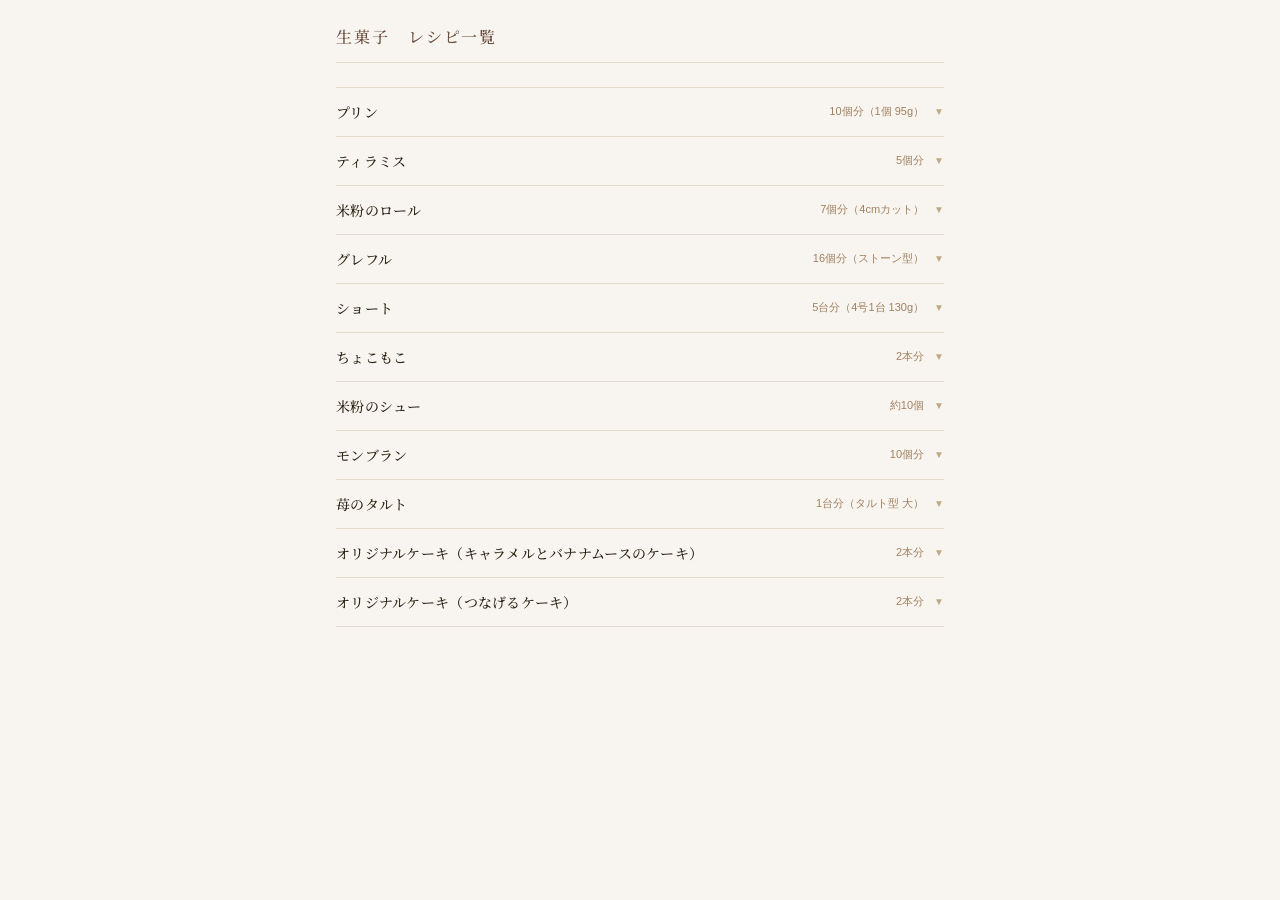
==== ①生菓子_レシピ一覧.html @ 9de77374 "Add files via upload" ====
<!DOCTYPE html>
<html lang="ja">
<head>
<meta charset="UTF-8">
<meta name="viewport" content="width=device-width, initial-scale=1.0">
<title>生菓子　レシピ一覧</title>
<link rel="preconnect" href="https://fonts.googleapis.com">
<link href="https://fonts.googleapis.com/css2?family=Noto+Serif+JP:wght@400;500&family=Noto+Sans+JP:wght@400;500&display=swap" rel="stylesheet">
<style>
* { box-sizing: border-box; margin: 0; padding: 0; }
body {
  font-family: 'Noto Sans JP', sans-serif;
  background: #F8F5F0;
  color: #2C2416;
  padding: 1.5rem 1rem 4rem;
  max-width: 640px;
  margin: 0 auto;
  font-size: 14px;
  line-height: 1.6;
}
h1 {
  font-family: 'Noto Serif JP', serif;
  font-size: 16px;
  font-weight: 500;
  color: #6B5040;
  letter-spacing: .12em;
  margin-bottom: 1.5rem;
  padding-bottom: .75rem;
  border-bottom: 1px solid #E2D9CF;
}
.item { border-bottom: 1px solid #E2D9CF; }
.item:first-of-type { border-top: 1px solid #E2D9CF; }
.toggle {
  width: 100%; display: flex; align-items: center;
  justify-content: space-between; padding: 14px 0;
  background: none; border: none; cursor: pointer;
  text-align: left; gap: 10px;
}
.toggle:hover .recipe-name { color: #9C7B5A; }
.recipe-name {
  flex: 1;
  font-family: 'Noto Serif JP', serif;
  font-size: 14px; font-weight: 500;
  color: #2C2416; letter-spacing: .02em;
}
.right-side { display: flex; align-items: center; gap: 10px; flex-shrink: 0; }
.servings { font-size: 11px; color: #A08060; font-weight: 400; white-space: nowrap; }
.arrow { font-size: 10px; color: #C0A882; transition: transform .2s ease; flex-shrink: 0; }
.toggle.open .arrow { transform: rotate(180deg); }
.body { display: none; padding: 0 0 18px; }
.body.open { display: block; }

/* 倍率ボタン */
.mult-row {
  display: flex; align-items: center; gap: 6px;
  margin-bottom: 14px; padding: 10px 12px;
  background: #F2EDE6; border-radius: 8px;
}
.mult-label { font-size: 11px; color: #A08060; margin-right: 2px; white-space: nowrap; }
.mult-btn {
  padding: 4px 14px; font-size: 12px; font-family: inherit;
  border: 1px solid #D4C4B0; border-radius: 20px;
  background: #fff; color: #6B5040; cursor: pointer;
  transition: all .15s; white-space: nowrap;
}
.mult-btn:hover { background: #EDE5D8; }
.mult-btn.active { background: #6B5040; border-color: #6B5040; color: #fff; }

/* セクション */
.section { margin-bottom: 14px; }
.section:last-of-type { margin-bottom: 0; }
.sec-title {
  font-size: 11px; font-weight: 500; color: #6B5040;
  letter-spacing: .08em; padding: 5px 10px;
  background: #EDE5D8; border-left: 3px solid #C4A882;
  border-radius: 0 4px 4px 0; margin-bottom: 6px;
}
.ing-row {
  display: flex; justify-content: space-between;
  align-items: baseline; padding: 5px 4px;
  border-bottom: 1px solid #F0EAE3;
  font-size: 13px; gap: 12px;
}
.ing-row:last-child { border-bottom: none; }
.ing-name { color: #3A2E24; }
.ing-amount { color: #8B7355; white-space: nowrap; flex-shrink: 0; }

/* メモ */
.memo-wrap { margin-top: 16px; padding-top: 14px; border-top: 1px dashed #E2D9CF; }
.memo-label { font-size: 11px; color: #B0906A; margin-bottom: 5px; letter-spacing: .05em; }
textarea {
  width: 100%; padding: 8px 10px; font-size: 13px; font-family: inherit;
  border: 1px solid #D4C4B0; border-radius: 6px;
  background: #FBF8F5; color: #3A2E24;
  resize: vertical; min-height: 68px; line-height: 1.65;
}
textarea:focus { outline: none; border-color: #9C7B5A; background: #fff; }
textarea::placeholder { color: #CDBFAF; }
.save-row { display: flex; align-items: center; margin-top: 6px; }
.save-btn {
  padding: 4px 13px; font-size: 12px;
  border: 1px solid #D4C4B0; border-radius: 5px;
  background: none; color: #8B7355; cursor: pointer; font-family: inherit;
}
.save-btn:hover { background: #EDE5D8; }
.saved-msg { font-size: 11px; color: #A08060; margin-left: 8px; opacity: 0; transition: opacity .3s; }
.saved-msg.show { opacity: 1; }
</style>
</head>
<body>
<h1>生菓子　レシピ一覧</h1>
<div id="list"></div>
<script>
const CATEGORY = 'namagashi';
const recipes = [{"name": "プリン", "servings": "10個分（1個 95g）", "sections": [{"title": "プリン液", "items": [{"name": "牛乳", "amount": "450g"}, {"name": "生クリーム 35%", "amount": "150g"}, {"name": "卵", "amount": "120g"}, {"name": "卵黄", "amount": "120g"}, {"name": "砂糖", "amount": "120g"}, {"name": "バニラ", "amount": "適量"}]}, {"title": "カラメル", "items": [{"name": "砂糖", "amount": "160g"}, {"name": "水", "amount": "160g"}, {"name": "ミロワールヌートル", "amount": "160g"}]}]}, {"name": "ティラミス", "servings": "5個分", "sections": [{"title": "マスカルポーネクリーム", "items": [{"name": "マスカルポーネ", "amount": "75g"}, {"name": "砂糖", "amount": "30g"}, {"name": "生クリーム 45%", "amount": "250g"}]}, {"title": "コーヒーシロップ", "items": [{"name": "インスタントコーヒー", "amount": "5.2g"}, {"name": "砂糖", "amount": "12g"}, {"name": "水", "amount": "103g"}, {"name": "トラブリ（コーヒーエキス）", "amount": "4.2g"}]}, {"title": "スポンジ", "items": [{"name": "卵", "amount": "396g"}, {"name": "砂糖", "amount": "158g"}, {"name": "薄力粉", "amount": "76g"}]}, {"title": "飾り", "items": [{"name": "ококоaパウダー", "amount": "約10g"}, {"name": "デコレーションパウダー", "amount": "約1.2g"}, {"name": "チケット", "amount": "1枚"}]}]}, {"name": "米粉のロール", "servings": "7個分（4cmカット）", "sections": [{"title": "米粉生地", "items": [{"name": "卵", "amount": "200g"}, {"name": "卵黄", "amount": "26g"}, {"name": "砂糖", "amount": "94g"}, {"name": "はちみつ", "amount": "30g"}, {"name": "乳化剤（リョートーエステルSP）", "amount": "10g"}, {"name": "米粉", "amount": "75g"}, {"name": "牛乳", "amount": "30g"}, {"name": "バター", "amount": "25g"}]}, {"title": "クリーム", "items": [{"name": "生クリーム 35%", "amount": "200g"}, {"name": "砂糖", "amount": "16g"}]}, {"title": "飾り", "items": [{"name": "プードルデコール（粉糖）", "amount": "少々"}]}]}, {"name": "グレフル", "servings": "16個分（ストーン型）", "sections": [{"title": "コンポート", "items": [{"name": "砂糖", "amount": "100g"}, {"name": "水", "amount": "100g"}, {"name": "コアントロー", "amount": "10g"}, {"name": "ルビーグレープフルーツ", "amount": "10房"}]}, {"title": "グレフルムース", "items": [{"name": "グレープフルーツピューレ", "amount": "240g"}, {"name": "白ワイン", "amount": "36g"}, {"name": "魚ゼラチン", "amount": "7.2g"}, {"name": "生クリーム 35%", "amount": "336g"}, {"name": "イタリアンメレンゲ", "amount": "108g"}]}, {"title": "ダックワーズ", "items": [{"name": "卵白", "amount": "90g"}, {"name": "砂糖", "amount": "30g"}, {"name": "アーモンドプードル", "amount": "24g"}, {"name": "ококоaナッツファイン", "amount": "60g"}, {"name": "粉糖", "amount": "84g"}]}, {"title": "ライチムース", "items": [{"name": "ライチピューレ", "amount": "75g"}, {"name": "ディタ（ライチリキュール）", "amount": "3g"}, {"name": "レモン汁", "amount": "3g"}, {"name": "魚ゼラチン", "amount": "2g"}, {"name": "生クリーム 35%", "amount": "63g"}, {"name": "イタリアンメレンゲ", "amount": "38g"}]}, {"title": "イタリアンメレンゲ（共通）", "items": [{"name": "卵白", "amount": "60g"}, {"name": "砂糖", "amount": "120g"}, {"name": "水", "amount": "40g"}]}, {"title": "グラッサージュ", "items": [{"name": "スブリモ", "amount": "300g"}, {"name": "グレープフルーツピューレ（グラサージュ用）", "amount": "30g"}]}, {"title": "飾り", "items": [{"name": "ホワイトチョコレート", "amount": "100g"}]}]}, {"name": "ショート", "servings": "5台分（4号1台 130g）", "sections": [{"title": "スポンジ", "items": [{"name": "卵", "amount": "300g"}, {"name": "砂糖", "amount": "180g"}, {"name": "薄力粉", "amount": "180g"}, {"name": "サラダ油", "amount": "30g"}]}, {"title": "クリーム", "items": [{"name": "生クリーム 40%", "amount": "625g"}, {"name": "ナイスホイップE", "amount": "625g"}, {"name": "砂糖", "amount": "100g"}]}, {"title": "シロップ", "items": [{"name": "水", "amount": "100g"}, {"name": "砂糖", "amount": "50g"}, {"name": "エルダーフラワーシロップ", "amount": "2.5g"}]}, {"title": "飾り", "items": [{"name": "サンド用苺（ハーフ）", "amount": "20粒"}, {"name": "飾り用苺（ホール）", "amount": "20粒"}]}]}, {"name": "ちょこもこ", "servings": "2本分", "sections": [{"title": "ビスキュイショコラサンファリーヌ", "items": [{"name": "ダークチョコレート", "amount": "100g"}, {"name": "バター", "amount": "24g"}, {"name": "卵黄", "amount": "20g"}, {"name": "卵白", "amount": "100g"}, {"name": "砂糖", "amount": "25g"}]}, {"title": "ムースショコラ", "items": [{"name": "牛乳", "amount": "230g"}, {"name": "スターアニス", "amount": "2.2g"}, {"name": "卵黄", "amount": "62g"}, {"name": "砂糖", "amount": "46g"}, {"name": "ゼラチン", "amount": "7.7g"}, {"name": "ダークチョコレート", "amount": "120g"}, {"name": "ミルクチョコレート", "amount": "110g"}, {"name": "生クリーム 35%", "amount": "500g"}]}, {"title": "グラッサージュショコラ（3本分）", "items": [{"name": "マルグリット N.N.999", "amount": "158g"}, {"name": "水", "amount": "23g"}, {"name": "生クリーム 35%", "amount": "56g"}, {"name": "ダークチョコレート", "amount": "90g"}]}, {"title": "センター", "items": [{"name": "冷凍フランボワーズ", "amount": "適量"}]}]}, {"name": "米粉のシュー", "servings": "約10個", "sections": [{"title": "シュー生地", "items": [{"name": "牛乳", "amount": "100g"}, {"name": "バター", "amount": "40g"}, {"name": "塩", "amount": "2g"}, {"name": "米粉", "amount": "60g"}, {"name": "卵", "amount": "110g"}]}, {"title": "クッキー生地", "items": [{"name": "バター", "amount": "30g"}, {"name": "砂糖", "amount": "30g"}, {"name": "米粉", "amount": "30g"}]}, {"title": "レジェール", "items": [{"name": "牛乳", "amount": "330g"}, {"name": "バニラ", "amount": "適量"}, {"name": "卵黄", "amount": "67g"}, {"name": "砂糖（カスタード用）", "amount": "83g"}, {"name": "米粉", "amount": "33g"}, {"name": "バター", "amount": "18g"}, {"name": "生クリーム 42%", "amount": "220g"}, {"name": "砂糖（クリーム用）", "amount": "18g"}]}, {"title": "仕上げ生クリーム", "items": [{"name": "生クリーム 42%", "amount": "180g"}, {"name": "ナイスホイップE", "amount": "180g"}, {"name": "砂糖", "amount": "29g"}]}]}, {"name": "モンブラン", "servings": "10個分", "sections": [{"title": "メレンゲ", "items": [{"name": "卵白", "amount": "45g"}, {"name": "砂糖", "amount": "100g"}, {"name": "コーンスターチ", "amount": "12g"}]}, {"title": "マロンクリーム", "items": [{"name": "蒸し栗ペースト", "amount": "370g"}, {"name": "マロンクリーム", "amount": "222g"}, {"name": "生クリーム 45%", "amount": "111g"}]}, {"title": "無糖クリーム", "items": [{"name": "生クリーム 40%", "amount": "260g"}]}]}, {"name": "苺のタルト", "servings": "1台分（タルト型 大）", "sections": [{"title": "フォンセ", "items": [{"name": "バター", "amount": "360g"}, {"name": "砂糖", "amount": "8g"}, {"name": "塩", "amount": "5g"}, {"name": "卵黄", "amount": "20g"}, {"name": "牛乳", "amount": "100g"}, {"name": "薄力粉", "amount": "500g"}]}, {"title": "フロマージュクリーム", "items": [{"name": "牛乳", "amount": "96g"}, {"name": "卵黄", "amount": "20g"}, {"name": "砂糖", "amount": "66g"}, {"name": "ゼラチン（ゴールド）", "amount": "4g"}, {"name": "フロマージュ", "amount": "288g"}, {"name": "レモン汁", "amount": "10g"}, {"name": "生クリーム 35%", "amount": "120g"}]}, {"title": "いちごのナパージュ", "items": [{"name": "ナパージュ（マルグリット）", "amount": "400g"}, {"name": "水", "amount": "40g"}, {"name": "苺シロップ", "amount": "6g"}]}, {"title": "飾り", "items": [{"name": "苺 Lサイズ", "amount": "30粒"}, {"name": "ピスタチオアッシェ", "amount": "適量"}]}]}, {"name": "オリジナルケーキ（キャラメルとバナナムースのケーキ）", "servings": "2本分", "sections": [{"title": "ビスキュイ", "items": [{"name": "卵黄", "amount": "40g"}, {"name": "砂糖（卵黄用）", "amount": "27g"}, {"name": "強力粉", "amount": "2.5g"}, {"name": "アーモンドプードル", "amount": "31g"}, {"name": "卵白", "amount": "48g"}, {"name": "砂糖（メレンゲ用）", "amount": "17g"}, {"name": "バター", "amount": "17g"}]}, {"title": "ババロア", "items": [{"name": "牛乳", "amount": "120g"}, {"name": "卵黄", "amount": "36g"}, {"name": "砂糖", "amount": "30g"}, {"name": "生クリーム 38%", "amount": "120g"}, {"name": "ゼラチン", "amount": "6g"}, {"name": "バニラビーンズ", "amount": "QS"}]}, {"title": "ラズベリージュレ", "items": [{"name": "ピューレ（ラズベリー）", "amount": "261g"}, {"name": "砂糖", "amount": "22.5g"}, {"name": "トレハロース", "amount": "33.8g"}, {"name": "ゼラチン", "amount": "5.4g"}]}, {"title": "チョコクランチ（落花生）", "items": [{"name": "チョコレート", "amount": "48g"}, {"name": "プラリネ", "amount": "75g"}, {"name": "落花生", "amount": "75g"}]}, {"title": "バナナムース", "items": [{"name": "ピューレ（バナナ）", "amount": "200g"}, {"name": "生クリーム 38%", "amount": "260g"}, {"name": "卵白", "amount": "52g"}, {"name": "水", "amount": "60g"}, {"name": "砂糖", "amount": "132g"}]}, {"title": "キャラメルグラサージュ", "items": [{"name": "砂糖", "amount": "87.5g"}, {"name": "生クリーム 38%", "amount": "122g"}, {"name": "ヌートル", "amount": "220g"}, {"name": "ゼラチン", "amount": "11.5g"}, {"name": "落花生", "amount": "100g"}]}]}, {"name": "オリジナルケーキ（つなげるケーキ）", "servings": "2本分", "sections": [{"title": "レモンのビスキュイ", "items": [{"name": "卵", "amount": "57g"}, {"name": "アーモンドプードル", "amount": "42g"}, {"name": "米粉", "amount": "42g"}, {"name": "薄力粉", "amount": "10g"}, {"name": "卵白", "amount": "40g"}, {"name": "グラニュー糖", "amount": "10g"}, {"name": "バター", "amount": "9g"}, {"name": "レモンゼスト", "amount": "10g"}]}, {"title": "アンビバージュ", "items": [{"name": "水", "amount": "220g"}, {"name": "グラニュー糖", "amount": "100g"}, {"name": "レモン果汁", "amount": "15g"}]}, {"title": "レモンムース", "items": [{"name": "生クリーム 35%", "amount": "191g"}, {"name": "牛乳", "amount": "191g"}, {"name": "グラニュー糖", "amount": "47g"}, {"name": "レモンゼスト", "amount": "9g"}, {"name": "レモン果汁", "amount": "19g"}, {"name": "ゼラチン", "amount": "5g"}, {"name": "水", "amount": "5g"}]}, {"title": "チョコレートムース", "items": [{"name": "生クリーム 35%", "amount": "249g"}, {"name": "ホワイトチョコレート", "amount": "100g"}, {"name": "牛乳", "amount": "65.5g"}, {"name": "グラニュー糖", "amount": "44g"}, {"name": "ゼラチン", "amount": "7.5g"}]}, {"title": "ナパージュ", "items": [{"name": "スプリモ", "amount": "357g"}, {"name": "いちごピューレ", "amount": "119g"}, {"name": "フランボワーズ・リキュール", "amount": "3.8g"}]}, {"title": "いちごムース", "items": [{"name": "いちごピューレ", "amount": "298g"}, {"name": "レモン果汁", "amount": "7.8g"}, {"name": "ゼラチン", "amount": "15g"}, {"name": "グラニュー糖", "amount": "105g"}, {"name": "水", "amount": "63g"}, {"name": "生クリーム 35%", "amount": "289g"}]}]}];

function formatAmount(base, mult) {
  if (!base) return '';
  if (['適量','QS','少々','未定','後日入力'].includes(base.trim())) return base;
  const m = base.match(/^(約?)([\d]+(?:\.[\d]+)?)(.*?)$/);
  if (!m) return base;
  const num = parseFloat(m[2]) * mult;
  const r = Math.round(num * 10) / 10;
  const s = (r % 1 === 0) ? r.toFixed(0) : r.toFixed(1);
  return m[1] + s + m[3];
}

function setMult(btn, idx, mult) {
  btn.closest('.mult-row').querySelectorAll('.mult-btn').forEach(b => b.classList.remove('active'));
  btn.classList.add('active');
  document.querySelectorAll('#body-' + idx + ' .ing-amount').forEach(el => {
    el.textContent = formatAmount(el.dataset.base, mult);
  });
}

function buildList() {
  const container = document.getElementById('list');
  recipes.forEach((r, i) => {
    const div = document.createElement('div');
    div.className = 'item';
    let secHTML = r.sections.map(s => {
      const th = s.title ? '<div class="sec-title">' + s.title + '</div>' : '';
      const rows = s.items.map(it => {
        const a = it.amount || '';
        return '<div class="ing-row"><span class="ing-name">' + it.name +
          '</span><span class="ing-amount" data-base="' + a + '">' + a + '</span></div>';
      }).join('');
      return '<div class="section">' + th + rows + '</div>';
    }).join('');
    const memo = localStorage.getItem(CATEGORY + '_memo_' + i) || '';
    div.innerHTML =
      '<button class="toggle" onclick="toggleItem(this)" aria-expanded="false">' +
        '<span class="recipe-name">' + r.name + '</span>' +
        '<span class="right-side"><span class="servings">' + r.servings + '</span>' +
        '<span class="arrow">▼</span></span>' +
      '</button>' +
      '<div class="body" id="body-' + i + '">' +
        '<div class="mult-row">' +
          '<span class="mult-label">分量</span>' +
          '<button class="mult-btn active" onclick="setMult(this,' + i + ',1)">× 1</button>' +
          '<button class="mult-btn" onclick="setMult(this,' + i + ',1.5)">× 1.5</button>' +
          '<button class="mult-btn" onclick="setMult(this,' + i + ',2)">× 2</button>' +
        '</div>' +
        secHTML +
        '<div class="memo-wrap">' +
          '<p class="memo-label">メモ</p>' +
          '<textarea id="memo-' + i + '" placeholder="アレンジや気づきなど…">' + memo + '</textarea>' +
          '<div class="save-row">' +
            '<button class="save-btn" onclick="saveMemo(' + i + ')">保存</button>' +
            '<span class="saved-msg" id="saved-' + i + '">保存しました</span>' +
          '</div>' +
        '</div>' +
      '</div>';
    container.appendChild(div);
  });
}

function toggleItem(btn) {
  const isOpen = btn.classList.contains('open');
  btn.classList.toggle('open', !isOpen);
  btn.nextElementSibling.classList.toggle('open', !isOpen);
  btn.setAttribute('aria-expanded', String(!isOpen));
}

function saveMemo(idx) {
  localStorage.setItem(CATEGORY + '_memo_' + idx, document.getElementById('memo-' + idx).value);
  const msg = document.getElementById('saved-' + idx);
  msg.classList.add('show');
  setTimeout(() => msg.classList.remove('show'), 2000);
}

buildList();
</script>
</body>
</html>
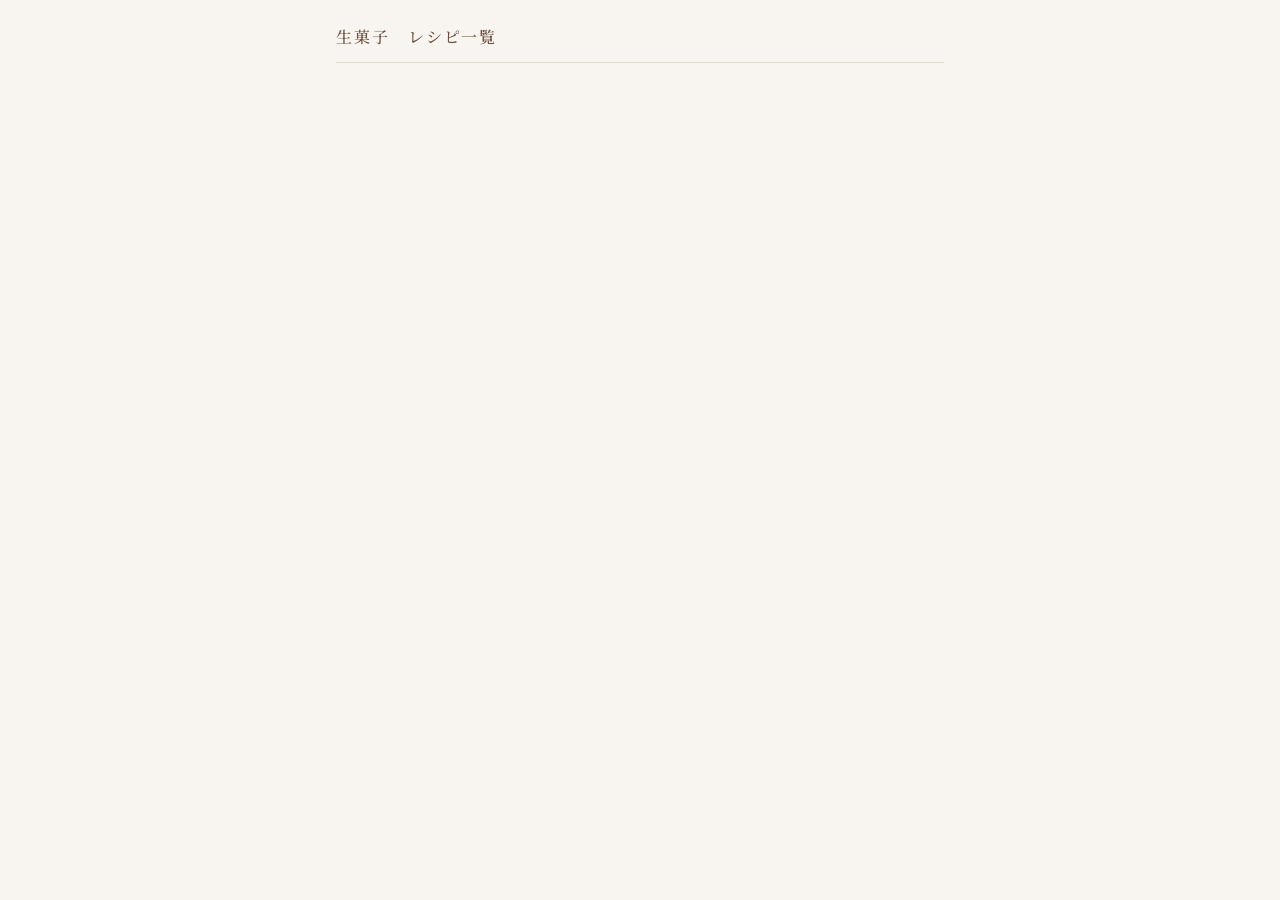
==== commit 9feac2f4: "Update ①生菓子_レシピ一覧.html" ====
--- a/①生菓子_レシピ一覧.html
+++ b/①生菓子_レシピ一覧.html
@@ -112,7 +112,8 @@
 <div id="list"></div>
 <script>
 const CATEGORY = 'namagashi';
-const recipes = [{"name": "プリン", "servings": "10個分（1個 95g）", "sections": [{"title": "プリン液", "items": [{"name": "牛乳", "amount": "450g"}, {"name": "生クリーム 35%", "amount": "150g"}, {"name": "卵", "amount": "120g"}, {"name": "卵黄", "amount": "120g"}, {"name": "砂糖", "amount": "120g"}, {"name": "バニラ", "amount": "適量"}]}, {"title": "カラメル", "items": [{"name": "砂糖", "amount": "160g"}, {"name": "水", "amount": "160g"}, {"name": "ミロワールヌートル", "amount": "160g"}]}]}, {"name": "ティラミス", "servings": "5個分", "sections": [{"title": "マスカルポーネクリーム", "items": [{"name": "マスカルポーネ", "amount": "75g"}, {"name": "砂糖", "amount": "30g"}, {"name": "生クリーム 45%", "amount": "250g"}]}, {"title": "コーヒーシロップ", "items": [{"name": "インスタントコーヒー", "amount": "5.2g"}, {"name": "砂糖", "amount": "12g"}, {"name": "水", "amount": "103g"}, {"name": "トラブリ（コーヒーエキス）", "amount": "4.2g"}]}, {"title": "スポンジ", "items": [{"name": "卵", "amount": "396g"}, {"name": "砂糖", "amount": "158g"}, {"name": "薄力粉", "amount": "76g"}]}, {"title": "飾り", "items": [{"name": "ококоaパウダー", "amount": "約10g"}, {"name": "デコレーションパウダー", "amount": "約1.2g"}, {"name": "チケット", "amount": "1枚"}]}]}, {"name": "米粉のロール", "servings": "7個分（4cmカット）", "sections": [{"title": "米粉生地", "items": [{"name": "卵", "amount": "200g"}, {"name": "卵黄", "amount": "26g"}, {"name": "砂糖", "amount": "94g"}, {"name": "はちみつ", "amount": "30g"}, {"name": "乳化剤（リョートーエステルSP）", "amount": "10g"}, {"name": "米粉", "amount": "75g"}, {"name": "牛乳", "amount": "30g"}, {"name": "バター", "amount": "25g"}]}, {"title": "クリーム", "items": [{"name": "生クリーム 35%", "amount": "200g"}, {"name": "砂糖", "amount": "16g"}]}, {"title": "飾り", "items": [{"name": "プードルデコール（粉糖）", "amount": "少々"}]}]}, {"name": "グレフル", "servings": "16個分（ストーン型）", "sections": [{"title": "コンポート", "items": [{"name": "砂糖", "amount": "100g"}, {"name": "水", "amount": "100g"}, {"name": "コアントロー", "amount": "10g"}, {"name": "ルビーグレープフルーツ", "amount": "10房"}]}, {"title": "グレフルムース", "items": [{"name": "グレープフルーツピューレ", "amount": "240g"}, {"name": "白ワイン", "amount": "36g"}, {"name": "魚ゼラチン", "amount": "7.2g"}, {"name": "生クリーム 35%", "amount": "336g"}, {"name": "イタリアンメレンゲ", "amount": "108g"}]}, {"title": "ダックワーズ", "items": [{"name": "卵白", "amount": "90g"}, {"name": "砂糖", "amount": "30g"}, {"name": "アーモンドプードル", "amount": "24g"}, {"name": "ококоaナッツファイン", "amount": "60g"}, {"name": "粉糖", "amount": "84g"}]}, {"title": "ライチムース", "items": [{"name": "ライチピューレ", "amount": "75g"}, {"name": "ディタ（ライチリキュール）", "amount": "3g"}, {"name": "レモン汁", "amount": "3g"}, {"name": "魚ゼラチン", "amount": "2g"}, {"name": "生クリーム 35%", "amount": "63g"}, {"name": "イタリアンメレンゲ", "amount": "38g"}]}, {"title": "イタリアンメレンゲ（共通）", "items": [{"name": "卵白", "amount": "60g"}, {"name": "砂糖", "amount": "120g"}, {"name": "水", "amount": "40g"}]}, {"title": "グラッサージュ", "items": [{"name": "スブリモ", "amount": "300g"}, {"name": "グレープフルーツピューレ（グラサージュ用）", "amount": "30g"}]}, {"title": "飾り", "items": [{"name": "ホワイトチョコレート", "amount": "100g"}]}]}, {"name": "ショート", "servings": "5台分（4号1台 130g）", "sections": [{"title": "スポンジ", "items": [{"name": "卵", "amount": "300g"}, {"name": "砂糖", "amount": "180g"}, {"name": "薄力粉", "amount": "180g"}, {"name": "サラダ油", "amount": "30g"}]}, {"title": "クリーム", "items": [{"name": "生クリーム 40%", "amount": "625g"}, {"name": "ナイスホイップE", "amount": "625g"}, {"name": "砂糖", "amount": "100g"}]}, {"title": "シロップ", "items": [{"name": "水", "amount": "100g"}, {"name": "砂糖", "amount": "50g"}, {"name": "エルダーフラワーシロップ", "amount": "2.5g"}]}, {"title": "飾り", "items": [{"name": "サンド用苺（ハーフ）", "amount": "20粒"}, {"name": "飾り用苺（ホール）", "amount": "20粒"}]}]}, {"name": "ちょこもこ", "servings": "2本分", "sections": [{"title": "ビスキュイショコラサンファリーヌ", "items": [{"name": "ダークチョコレート", "amount": "100g"}, {"name": "バター", "amount": "24g"}, {"name": "卵黄", "amount": "20g"}, {"name": "卵白", "amount": "100g"}, {"name": "砂糖", "amount": "25g"}]}, {"title": "ムースショコラ", "items": [{"name": "牛乳", "amount": "230g"}, {"name": "スターアニス", "amount": "2.2g"}, {"name": "卵黄", "amount": "62g"}, {"name": "砂糖", "amount": "46g"}, {"name": "ゼラチン", "amount": "7.7g"}, {"name": "ダークチョコレート", "amount": "120g"}, {"name": "ミルクチョコレート", "amount": "110g"}, {"name": "生クリーム 35%", "amount": "500g"}]}, {"title": "グラッサージュショコラ（3本分）", "items": [{"name": "マルグリット N.N.999", "amount": "158g"}, {"name": "水", "amount": "23g"}, {"name": "生クリーム 35%", "amount": "56g"}, {"name": "ダークチョコレート", "amount": "90g"}]}, {"title": "センター", "items": [{"name": "冷凍フランボワーズ", "amount": "適量"}]}]}, {"name": "米粉のシュー", "servings": "約10個", "sections": [{"title": "シュー生地", "items": [{"name": "牛乳", "amount": "100g"}, {"name": "バター", "amount": "40g"}, {"name": "塩", "amount": "2g"}, {"name": "米粉", "amount": "60g"}, {"name": "卵", "amount": "110g"}]}, {"title": "クッキー生地", "items": [{"name": "バター", "amount": "30g"}, {"name": "砂糖", "amount": "30g"}, {"name": "米粉", "amount": "30g"}]}, {"title": "レジェール", "items": [{"name": "牛乳", "amount": "330g"}, {"name": "バニラ", "amount": "適量"}, {"name": "卵黄", "amount": "67g"}, {"name": "砂糖（カスタード用）", "amount": "83g"}, {"name": "米粉", "amount": "33g"}, {"name": "バター", "amount": "18g"}, {"name": "生クリーム 42%", "amount": "220g"}, {"name": "砂糖（クリーム用）", "amount": "18g"}]}, {"title": "仕上げ生クリーム", "items": [{"name": "生クリーム 42%", "amount": "180g"}, {"name": "ナイスホイップE", "amount": "180g"}, {"name": "砂糖", "amount": "29g"}]}]}, {"name": "モンブラン", "servings": "10個分", "sections": [{"title": "メレンゲ", "items": [{"name": "卵白", "amount": "45g"}, {"name": "砂糖", "amount": "100g"}, {"name": "コーンスターチ", "amount": "12g"}]}, {"title": "マロンクリーム", "items": [{"name": "蒸し栗ペースト", "amount": "370g"}, {"name": "マロンクリーム", "amount": "222g"}, {"name": "生クリーム 45%", "amount": "111g"}]}, {"title": "無糖クリーム", "items": [{"name": "生クリーム 40%", "amount": "260g"}]}]}, {"name": "苺のタルト", "servings": "1台分（タルト型 大）", "sections": [{"title": "フォンセ", "items": [{"name": "バター", "amount": "360g"}, {"name": "砂糖", "amount": "8g"}, {"name": "塩", "amount": "5g"}, {"name": "卵黄", "amount": "20g"}, {"name": "牛乳", "amount": "100g"}, {"name": "薄力粉", "amount": "500g"}]}, {"title": "フロマージュクリーム", "items": [{"name": "牛乳", "amount": "96g"}, {"name": "卵黄", "amount": "20g"}, {"name": "砂糖", "amount": "66g"}, {"name": "ゼラチン（ゴールド）", "amount": "4g"}, {"name": "フロマージュ", "amount": "288g"}, {"name": "レモン汁", "amount": "10g"}, {"name": "生クリーム 35%", "amount": "120g"}]}, {"title": "いちごのナパージュ", "items": [{"name": "ナパージュ（マルグリット）", "amount": "400g"}, {"name": "水", "amount": "40g"}, {"name": "苺シロップ", "amount": "6g"}]}, {"title": "飾り", "items": [{"name": "苺 Lサイズ", "amount": "30粒"}, {"name": "ピスタチオアッシェ", "amount": "適量"}]}]}, {"name": "オリジナルケーキ（キャラメルとバナナムースのケーキ）", "servings": "2本分", "sections": [{"title": "ビスキュイ", "items": [{"name": "卵黄", "amount": "40g"}, {"name": "砂糖（卵黄用）", "amount": "27g"}, {"name": "強力粉", "amount": "2.5g"}, {"name": "アーモンドプードル", "amount": "31g"}, {"name": "卵白", "amount": "48g"}, {"name": "砂糖（メレンゲ用）", "amount": "17g"}, {"name": "バター", "amount": "17g"}]}, {"title": "ババロア", "items": [{"name": "牛乳", "amount": "120g"}, {"name": "卵黄", "amount": "36g"}, {"name": "砂糖", "amount": "30g"}, {"name": "生クリーム 38%", "amount": "120g"}, {"name": "ゼラチン", "amount": "6g"}, {"name": "バニラビーンズ", "amount": "QS"}]}, {"title": "ラズベリージュレ", "items": [{"name": "ピューレ（ラズベリー）", "amount": "261g"}, {"name": "砂糖", "amount": "22.5g"}, {"name": "トレハロース", "amount": "33.8g"}, {"name": "ゼラチン", "amount": "5.4g"}]}, {"title": "チョコクランチ（落花生）", "items": [{"name": "チョコレート", "amount": "48g"}, {"name": "プラリネ", "amount": "75g"}, {"name": "落花生", "amount": "75g"}]}, {"title": "バナナムース", "items": [{"name": "ピューレ（バナナ）", "amount": "200g"}, {"name": "生クリーム 38%", "amount": "260g"}, {"name": "卵白", "amount": "52g"}, {"name": "水", "amount": "60g"}, {"name": "砂糖", "amount": "132g"}]}, {"title": "キャラメルグラサージュ", "items": [{"name": "砂糖", "amount": "87.5g"}, {"name": "生クリーム 38%", "amount": "122g"}, {"name": "ヌートル", "amount": "220g"}, {"name": "ゼラチン", "amount": "11.5g"}, {"name": "落花生", "amount": "100g"}]}]}, {"name": "オリジナルケーキ（つなげるケーキ）", "servings": "2本分", "sections": [{"title": "レモンのビスキュイ", "items": [{"name": "卵", "amount": "57g"}, {"name": "アーモンドプードル", "amount": "42g"}, {"name": "米粉", "amount": "42g"}, {"name": "薄力粉", "amount": "10g"}, {"name": "卵白", "amount": "40g"}, {"name": "グラニュー糖", "amount": "10g"}, {"name": "バター", "amount": "9g"}, {"name": "レモンゼスト", "amount": "10g"}]}, {"title": "アンビバージュ", "items": [{"name": "水", "amount": "220g"}, {"name": "グラニュー糖", "amount": "100g"}, {"name": "レモン果汁", "amount": "15g"}]}, {"title": "レモンムース", "items": [{"name": "生クリーム 35%", "amount": "191g"}, {"name": "牛乳", "amount": "191g"}, {"name": "グラニュー糖", "amount": "47g"}, {"name": "レモンゼスト", "amount": "9g"}, {"name": "レモン果汁", "amount": "19g"}, {"name": "ゼラチン", "amount": "5g"}, {"name": "水", "amount": "5g"}]}, {"title": "チョコレートムース", "items": [{"name": "生クリーム 35%", "amount": "249g"}, {"name": "ホワイトチョコレート", "amount": "100g"}, {"name": "牛乳", "amount": "65.5g"}, {"name": "グラニュー糖", "amount": "44g"}, {"name": "ゼラチン", "amount": "7.5g"}]}, {"title": "ナパージュ", "items": [{"name": "スプリモ", "amount": "357g"}, {"name": "いちごピューレ", "amount": "119g"}, {"name": "フランボワーズ・リキュール", "amount": "3.8g"}]}, {"title": "いちごムース", "items": [{"name": "いちごピューレ", "amount": "298g"}, {"name": "レモン果汁", "amount": "7.8g"}, {"name": "ゼラチン", "amount": "15g"}, {"name": "グラニュー糖", "amount": "105g"}, {"name": "水", "amount": "63g"}, {"name": "生クリーム 35%", "amount": "289g"}]}]}];
+const recipes = [{"name": "プリン", "servings": "10個分（1個 95g）", "sections": [{"title": "プリン液", "items": [{"name": "牛乳", "amount": "450g"}, {"name": "生クリーム 35%", "amount": "150g"}, {"name": "卵", "amount": "120g"}, {"name": "卵黄", "amount": "120g"}, {"name": "砂糖", "amount": "120g"}, {"name": "バニラ", "amount": "適量"}]}, {"title": "カラメル", "items": [{"name": "砂糖", "amount": "160g"}, {"name": "水", "amount": "160g"}, {"name": "ミロワールヌートル", "amount": "160g"}]}]}, {"name": "ティラミス", "servings": "5個分", "sections": [{"title": "マスカルポーネクリーム", "items": [{"name": "マスカルポーネ", "amount": "75g"}, {"name": "砂糖", "amount": "30g"}, {"name": "生クリーム 45%", "amount": "250g"}]}, {"title": "コーヒーシロップ", "items": [{"name": "インスタントコーヒー", "amount": "5.2g"}, {"name": "砂糖", "amount": "12g"}, {"name": "水", "amount": "103g"}, {"name": "トラブリ（コーヒーエキス）", "amount": "4.2g"}]}, {"title": "スポンジ", "items": [{"name": "卵", "amount": "396g"}, {"name": "砂糖", "amount": "158g"}, {"name": "薄力粉", "amount": "76g"}]}, {"title": "飾り", "items": [{"name": "ококоaパウダー", "amount": "約10g"}, {"name": "デコレーションパウダー", "amount": "約1.2g"}, {"name": "チケット", "amount": "1枚"}]}]}, {"name": "米粉のロール", "servings": "7個分（4cmカット）", "sections": [{"title": "米粉生地", "items": [{"name": "卵", "amount": "200g"}, {"name": "卵黄", "amount": "26g"}, {"name": "砂糖", "amount": "94g"}, {"name": "はちみつ", "amount": "30g"}, {"name": "乳化剤（リョートーエステルSP）", "amount": "10g"}, {"name": "米粉", "amount": "75g"}, {"name": "牛乳", "amount": "30g"}, {"name": "バター", "amount": "25g"}]}, {"title": "クリーム", "items": [{"name": "生クリーム 35%", "amount": "200g"}, {"name": "砂糖", "amount": "16g"}]}, {"title": "飾り", "items": [{"name": "プードルデコール（粉糖）", "amount": "少々"}]}]}, {"name": "グレフル", "servings": "16個分（ストーン型）", "sections": [{"title": "コンポート", "items": [{"name": "砂糖", "amount": "100g"}, {"name": "水", "amount": "100g"}, {"name": "コアントロー", "amount": "10g"}, {"name": "ルビーグレープフルーツ", "amount": "10房"}]}, {"title": "グレフルムース", "items": [{"name": "グレープフルーツピューレ", "amount": "240g"}, {"name": "白ワイン", "amount": "36g"}, {"name": "魚ゼラチン", "amount": "7.2g"}, {"name": "生クリーム 35%", "amount": "336g"}, {"name": "イタリアンメレンゲ", "amount": "108g"}]}, {"title": "ダックワーズ", "items": [{"name": "卵白", "amount": "90g"}, {"name": "砂糖", "amount": "30g"}, {"name": "アーモンドプードル", "amount": "24g"}, {"name": "ココ
+  ナッツファイン", "amount": "60g"}, {"name": "粉糖", "amount": "84g"}]}, {"title": "ライチムース", "items": [{"name": "ライチピューレ", "amount": "75g"}, {"name": "ディタ（ライチリキュール）", "amount": "3g"}, {"name": "レモン汁", "amount": "3g"}, {"name": "魚ゼラチン", "amount": "2g"}, {"name": "生クリーム 35%", "amount": "63g"}, {"name": "イタリアンメレンゲ", "amount": "38g"}]}, {"title": "イタリアンメレンゲ（共通）", "items": [{"name": "卵白", "amount": "60g"}, {"name": "砂糖", "amount": "120g"}, {"name": "水", "amount": "40g"}]}, {"title": "グラッサージュ", "items": [{"name": "スブリモ", "amount": "300g"}, {"name": "グレープフルーツピューレ（グラサージュ用）", "amount": "30g"}]}, {"title": "飾り", "items": [{"name": "ホワイトチョコレート", "amount": "100g"}]}]}, {"name": "ショート", "servings": "5台分（4号1台 130g）", "sections": [{"title": "スポンジ", "items": [{"name": "卵", "amount": "300g"}, {"name": "砂糖", "amount": "180g"}, {"name": "薄力粉", "amount": "180g"}, {"name": "サラダ油", "amount": "30g"}]}, {"title": "クリーム", "items": [{"name": "生クリーム 40%", "amount": "625g"}, {"name": "ナイスホイップE", "amount": "625g"}, {"name": "砂糖", "amount": "100g"}]}, {"title": "シロップ", "items": [{"name": "水", "amount": "100g"}, {"name": "砂糖", "amount": "50g"}, {"name": "エルダーフラワーシロップ", "amount": "2.5g"}]}, {"title": "飾り", "items": [{"name": "サンド用苺（ハーフ）", "amount": "20粒"}, {"name": "飾り用苺（ホール）", "amount": "20粒"}]}]}, {"name": "ちょこもこ", "servings": "2本分", "sections": [{"title": "ビスキュイショコラサンファリーヌ", "items": [{"name": "ダークチョコレート", "amount": "100g"}, {"name": "バター", "amount": "24g"}, {"name": "卵黄", "amount": "20g"}, {"name": "卵白", "amount": "100g"}, {"name": "砂糖", "amount": "25g"}]}, {"title": "ムースショコラ", "items": [{"name": "牛乳", "amount": "230g"}, {"name": "スターアニス", "amount": "2.2g"}, {"name": "卵黄", "amount": "62g"}, {"name": "砂糖", "amount": "46g"}, {"name": "ゼラチン", "amount": "7.7g"}, {"name": "ダークチョコレート", "amount": "120g"}, {"name": "ミルクチョコレート", "amount": "110g"}, {"name": "生クリーム 35%", "amount": "500g"}]}, {"title": "グラッサージュショコラ（3本分）", "items": [{"name": "マルグリット N.N.999", "amount": "158g"}, {"name": "水", "amount": "23g"}, {"name": "生クリーム 35%", "amount": "56g"}, {"name": "ダークチョコレート", "amount": "90g"}]}, {"title": "センター", "items": [{"name": "冷凍フランボワーズ", "amount": "適量"}]}]}, {"name": "米粉のシュー", "servings": "約10個", "sections": [{"title": "シュー生地", "items": [{"name": "牛乳", "amount": "100g"}, {"name": "バター", "amount": "40g"}, {"name": "塩", "amount": "2g"}, {"name": "米粉", "amount": "60g"}, {"name": "卵", "amount": "110g"}]}, {"title": "クッキー生地", "items": [{"name": "バター", "amount": "30g"}, {"name": "砂糖", "amount": "30g"}, {"name": "米粉", "amount": "30g"}]}, {"title": "レジェール", "items": [{"name": "牛乳", "amount": "330g"}, {"name": "バニラ", "amount": "適量"}, {"name": "卵黄", "amount": "67g"}, {"name": "砂糖（カスタード用）", "amount": "83g"}, {"name": "米粉", "amount": "33g"}, {"name": "バター", "amount": "18g"}, {"name": "生クリーム 42%", "amount": "220g"}, {"name": "砂糖（クリーム用）", "amount": "18g"}]}, {"title": "仕上げ生クリーム", "items": [{"name": "生クリーム 42%", "amount": "180g"}, {"name": "ナイスホイップE", "amount": "180g"}, {"name": "砂糖", "amount": "29g"}]}]}, {"name": "モンブラン", "servings": "10個分", "sections": [{"title": "メレンゲ", "items": [{"name": "卵白", "amount": "45g"}, {"name": "砂糖", "amount": "100g"}, {"name": "コーンスターチ", "amount": "12g"}]}, {"title": "マロンクリーム", "items": [{"name": "蒸し栗ペースト", "amount": "370g"}, {"name": "マロンクリーム", "amount": "222g"}, {"name": "生クリーム 45%", "amount": "111g"}]}, {"title": "無糖クリーム", "items": [{"name": "生クリーム 40%", "amount": "260g"}]}]}, {"name": "苺のタルト", "servings": "1台分（タルト型 大）", "sections": [{"title": "フォンセ", "items": [{"name": "バター", "amount": "360g"}, {"name": "砂糖", "amount": "8g"}, {"name": "塩", "amount": "5g"}, {"name": "卵黄", "amount": "20g"}, {"name": "牛乳", "amount": "100g"}, {"name": "薄力粉", "amount": "500g"}]}, {"title": "フロマージュクリーム", "items": [{"name": "牛乳", "amount": "96g"}, {"name": "卵黄", "amount": "20g"}, {"name": "砂糖", "amount": "66g"}, {"name": "ゼラチン（ゴールド）", "amount": "4g"}, {"name": "フロマージュ", "amount": "288g"}, {"name": "レモン汁", "amount": "10g"}, {"name": "生クリーム 35%", "amount": "120g"}]}, {"title": "いちごのナパージュ", "items": [{"name": "ナパージュ（マルグリット）", "amount": "400g"}, {"name": "水", "amount": "40g"}, {"name": "苺シロップ", "amount": "6g"}]}, {"title": "飾り", "items": [{"name": "苺 Lサイズ", "amount": "30粒"}, {"name": "ピスタチオアッシェ", "amount": "適量"}]}]}, {"name": "オリジナルケーキ（キャラメルとバナナムースのケーキ）", "servings": "2本分", "sections": [{"title": "ビスキュイ", "items": [{"name": "卵黄", "amount": "40g"}, {"name": "砂糖（卵黄用）", "amount": "27g"}, {"name": "強力粉", "amount": "2.5g"}, {"name": "アーモンドプードル", "amount": "31g"}, {"name": "卵白", "amount": "48g"}, {"name": "砂糖（メレンゲ用）", "amount": "17g"}, {"name": "バター", "amount": "17g"}]}, {"title": "ババロア", "items": [{"name": "牛乳", "amount": "120g"}, {"name": "卵黄", "amount": "36g"}, {"name": "砂糖", "amount": "30g"}, {"name": "生クリーム 38%", "amount": "120g"}, {"name": "ゼラチン", "amount": "6g"}, {"name": "バニラビーンズ", "amount": "QS"}]}, {"title": "ラズベリージュレ", "items": [{"name": "ピューレ（ラズベリー）", "amount": "261g"}, {"name": "砂糖", "amount": "22.5g"}, {"name": "トレハロース", "amount": "33.8g"}, {"name": "ゼラチン", "amount": "5.4g"}]}, {"title": "チョコクランチ（落花生）", "items": [{"name": "チョコレート", "amount": "48g"}, {"name": "プラリネ", "amount": "75g"}, {"name": "落花生", "amount": "75g"}]}, {"title": "バナナムース", "items": [{"name": "ピューレ（バナナ）", "amount": "200g"}, {"name": "生クリーム 38%", "amount": "260g"}, {"name": "卵白", "amount": "52g"}, {"name": "水", "amount": "60g"}, {"name": "砂糖", "amount": "132g"}]}, {"title": "キャラメルグラサージュ", "items": [{"name": "砂糖", "amount": "87.5g"}, {"name": "生クリーム 38%", "amount": "122g"}, {"name": "ヌートル", "amount": "220g"}, {"name": "ゼラチン", "amount": "11.5g"}, {"name": "落花生", "amount": "100g"}]}]}, {"name": "オリジナルケーキ（つなげるケーキ）", "servings": "2本分", "sections": [{"title": "レモンのビスキュイ", "items": [{"name": "卵", "amount": "57g"}, {"name": "アーモンドプードル", "amount": "42g"}, {"name": "米粉", "amount": "42g"}, {"name": "薄力粉", "amount": "10g"}, {"name": "卵白", "amount": "40g"}, {"name": "グラニュー糖", "amount": "10g"}, {"name": "バター", "amount": "9g"}, {"name": "レモンゼスト", "amount": "10g"}]}, {"title": "アンビバージュ", "items": [{"name": "水", "amount": "220g"}, {"name": "グラニュー糖", "amount": "100g"}, {"name": "レモン果汁", "amount": "15g"}]}, {"title": "レモンムース", "items": [{"name": "生クリーム 35%", "amount": "191g"}, {"name": "牛乳", "amount": "191g"}, {"name": "グラニュー糖", "amount": "47g"}, {"name": "レモンゼスト", "amount": "9g"}, {"name": "レモン果汁", "amount": "19g"}, {"name": "ゼラチン", "amount": "5g"}, {"name": "水", "amount": "5g"}]}, {"title": "チョコレートムース", "items": [{"name": "生クリーム 35%", "amount": "249g"}, {"name": "ホワイトチョコレート", "amount": "100g"}, {"name": "牛乳", "amount": "65.5g"}, {"name": "グラニュー糖", "amount": "44g"}, {"name": "ゼラチン", "amount": "7.5g"}]}, {"title": "ナパージュ", "items": [{"name": "スプリモ", "amount": "357g"}, {"name": "いちごピューレ", "amount": "119g"}, {"name": "フランボワーズ・リキュール", "amount": "3.8g"}]}, {"title": "いちごムース", "items": [{"name": "いちごピューレ", "amount": "298g"}, {"name": "レモン果汁", "amount": "7.8g"}, {"name": "ゼラチン", "amount": "15g"}, {"name": "グラニュー糖", "amount": "105g"}, {"name": "水", "amount": "63g"}, {"name": "生クリーム 35%", "amount": "289g"}]}]}];
 
 function formatAmount(base, mult) {
   if (!base) return '';
@@ -192,4 +193,4 @@
 buildList();
 </script>
 </body>
-</html>+</html>
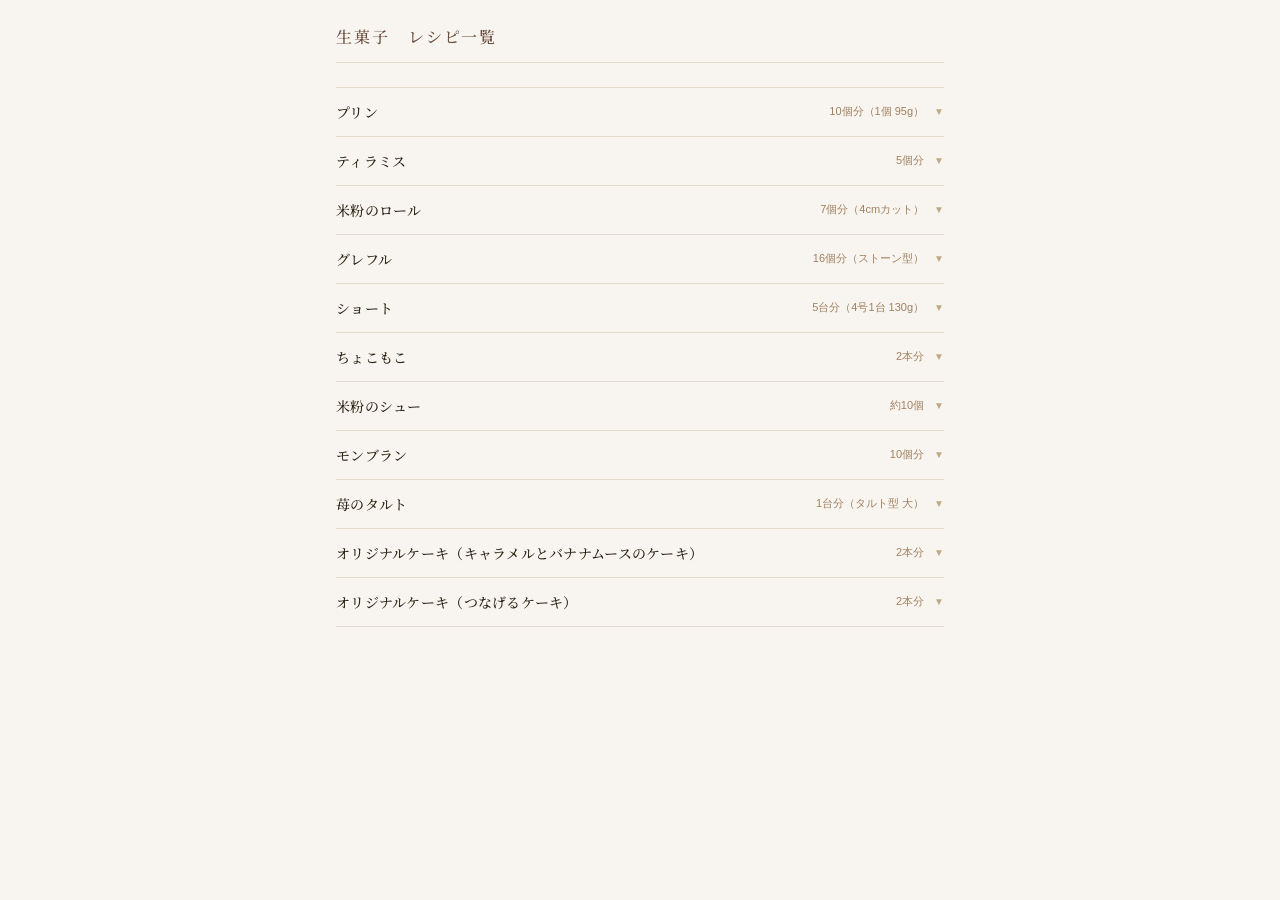
==== commit 227bc3d4: "ココナッツファイン・cocoaパウダーの表記を修正し改行バグを修正" ====
--- a/①生菓子_レシピ一覧.html
+++ b/①生菓子_レシピ一覧.html
@@ -88,7 +88,7 @@
 /* メモ */
 .memo-wrap { margin-top: 16px; padding-top: 14px; border-top: 1px dashed #E2D9CF; }
 .memo-label { font-size: 11px; color: #B0906A; margin-bottom: 5px; letter-spacing: .05em; }
-textarea {
+textarea {h
   width: 100%; padding: 8px 10px; font-size: 13px; font-family: inherit;
   border: 1px solid #D4C4B0; border-radius: 6px;
   background: #FBF8F5; color: #3A2E24;
@@ -112,8 +112,7 @@
 <div id="list"></div>
 <script>
 const CATEGORY = 'namagashi';
-const recipes = [{"name": "プリン", "servings": "10個分（1個 95g）", "sections": [{"title": "プリン液", "items": [{"name": "牛乳", "amount": "450g"}, {"name": "生クリーム 35%", "amount": "150g"}, {"name": "卵", "amount": "120g"}, {"name": "卵黄", "amount": "120g"}, {"name": "砂糖", "amount": "120g"}, {"name": "バニラ", "amount": "適量"}]}, {"title": "カラメル", "items": [{"name": "砂糖", "amount": "160g"}, {"name": "水", "amount": "160g"}, {"name": "ミロワールヌートル", "amount": "160g"}]}]}, {"name": "ティラミス", "servings": "5個分", "sections": [{"title": "マスカルポーネクリーム", "items": [{"name": "マスカルポーネ", "amount": "75g"}, {"name": "砂糖", "amount": "30g"}, {"name": "生クリーム 45%", "amount": "250g"}]}, {"title": "コーヒーシロップ", "items": [{"name": "インスタントコーヒー", "amount": "5.2g"}, {"name": "砂糖", "amount": "12g"}, {"name": "水", "amount": "103g"}, {"name": "トラブリ（コーヒーエキス）", "amount": "4.2g"}]}, {"title": "スポンジ", "items": [{"name": "卵", "amount": "396g"}, {"name": "砂糖", "amount": "158g"}, {"name": "薄力粉", "amount": "76g"}]}, {"title": "飾り", "items": [{"name": "ококоaパウダー", "amount": "約10g"}, {"name": "デコレーションパウダー", "amount": "約1.2g"}, {"name": "チケット", "amount": "1枚"}]}]}, {"name": "米粉のロール", "servings": "7個分（4cmカット）", "sections": [{"title": "米粉生地", "items": [{"name": "卵", "amount": "200g"}, {"name": "卵黄", "amount": "26g"}, {"name": "砂糖", "amount": "94g"}, {"name": "はちみつ", "amount": "30g"}, {"name": "乳化剤（リョートーエステルSP）", "amount": "10g"}, {"name": "米粉", "amount": "75g"}, {"name": "牛乳", "amount": "30g"}, {"name": "バター", "amount": "25g"}]}, {"title": "クリーム", "items": [{"name": "生クリーム 35%", "amount": "200g"}, {"name": "砂糖", "amount": "16g"}]}, {"title": "飾り", "items": [{"name": "プードルデコール（粉糖）", "amount": "少々"}]}]}, {"name": "グレフル", "servings": "16個分（ストーン型）", "sections": [{"title": "コンポート", "items": [{"name": "砂糖", "amount": "100g"}, {"name": "水", "amount": "100g"}, {"name": "コアントロー", "amount": "10g"}, {"name": "ルビーグレープフルーツ", "amount": "10房"}]}, {"title": "グレフルムース", "items": [{"name": "グレープフルーツピューレ", "amount": "240g"}, {"name": "白ワイン", "amount": "36g"}, {"name": "魚ゼラチン", "amount": "7.2g"}, {"name": "生クリーム 35%", "amount": "336g"}, {"name": "イタリアンメレンゲ", "amount": "108g"}]}, {"title": "ダックワーズ", "items": [{"name": "卵白", "amount": "90g"}, {"name": "砂糖", "amount": "30g"}, {"name": "アーモンドプードル", "amount": "24g"}, {"name": "ココ
-  ナッツファイン", "amount": "60g"}, {"name": "粉糖", "amount": "84g"}]}, {"title": "ライチムース", "items": [{"name": "ライチピューレ", "amount": "75g"}, {"name": "ディタ（ライチリキュール）", "amount": "3g"}, {"name": "レモン汁", "amount": "3g"}, {"name": "魚ゼラチン", "amount": "2g"}, {"name": "生クリーム 35%", "amount": "63g"}, {"name": "イタリアンメレンゲ", "amount": "38g"}]}, {"title": "イタリアンメレンゲ（共通）", "items": [{"name": "卵白", "amount": "60g"}, {"name": "砂糖", "amount": "120g"}, {"name": "水", "amount": "40g"}]}, {"title": "グラッサージュ", "items": [{"name": "スブリモ", "amount": "300g"}, {"name": "グレープフルーツピューレ（グラサージュ用）", "amount": "30g"}]}, {"title": "飾り", "items": [{"name": "ホワイトチョコレート", "amount": "100g"}]}]}, {"name": "ショート", "servings": "5台分（4号1台 130g）", "sections": [{"title": "スポンジ", "items": [{"name": "卵", "amount": "300g"}, {"name": "砂糖", "amount": "180g"}, {"name": "薄力粉", "amount": "180g"}, {"name": "サラダ油", "amount": "30g"}]}, {"title": "クリーム", "items": [{"name": "生クリーム 40%", "amount": "625g"}, {"name": "ナイスホイップE", "amount": "625g"}, {"name": "砂糖", "amount": "100g"}]}, {"title": "シロップ", "items": [{"name": "水", "amount": "100g"}, {"name": "砂糖", "amount": "50g"}, {"name": "エルダーフラワーシロップ", "amount": "2.5g"}]}, {"title": "飾り", "items": [{"name": "サンド用苺（ハーフ）", "amount": "20粒"}, {"name": "飾り用苺（ホール）", "amount": "20粒"}]}]}, {"name": "ちょこもこ", "servings": "2本分", "sections": [{"title": "ビスキュイショコラサンファリーヌ", "items": [{"name": "ダークチョコレート", "amount": "100g"}, {"name": "バター", "amount": "24g"}, {"name": "卵黄", "amount": "20g"}, {"name": "卵白", "amount": "100g"}, {"name": "砂糖", "amount": "25g"}]}, {"title": "ムースショコラ", "items": [{"name": "牛乳", "amount": "230g"}, {"name": "スターアニス", "amount": "2.2g"}, {"name": "卵黄", "amount": "62g"}, {"name": "砂糖", "amount": "46g"}, {"name": "ゼラチン", "amount": "7.7g"}, {"name": "ダークチョコレート", "amount": "120g"}, {"name": "ミルクチョコレート", "amount": "110g"}, {"name": "生クリーム 35%", "amount": "500g"}]}, {"title": "グラッサージュショコラ（3本分）", "items": [{"name": "マルグリット N.N.999", "amount": "158g"}, {"name": "水", "amount": "23g"}, {"name": "生クリーム 35%", "amount": "56g"}, {"name": "ダークチョコレート", "amount": "90g"}]}, {"title": "センター", "items": [{"name": "冷凍フランボワーズ", "amount": "適量"}]}]}, {"name": "米粉のシュー", "servings": "約10個", "sections": [{"title": "シュー生地", "items": [{"name": "牛乳", "amount": "100g"}, {"name": "バター", "amount": "40g"}, {"name": "塩", "amount": "2g"}, {"name": "米粉", "amount": "60g"}, {"name": "卵", "amount": "110g"}]}, {"title": "クッキー生地", "items": [{"name": "バター", "amount": "30g"}, {"name": "砂糖", "amount": "30g"}, {"name": "米粉", "amount": "30g"}]}, {"title": "レジェール", "items": [{"name": "牛乳", "amount": "330g"}, {"name": "バニラ", "amount": "適量"}, {"name": "卵黄", "amount": "67g"}, {"name": "砂糖（カスタード用）", "amount": "83g"}, {"name": "米粉", "amount": "33g"}, {"name": "バター", "amount": "18g"}, {"name": "生クリーム 42%", "amount": "220g"}, {"name": "砂糖（クリーム用）", "amount": "18g"}]}, {"title": "仕上げ生クリーム", "items": [{"name": "生クリーム 42%", "amount": "180g"}, {"name": "ナイスホイップE", "amount": "180g"}, {"name": "砂糖", "amount": "29g"}]}]}, {"name": "モンブラン", "servings": "10個分", "sections": [{"title": "メレンゲ", "items": [{"name": "卵白", "amount": "45g"}, {"name": "砂糖", "amount": "100g"}, {"name": "コーンスターチ", "amount": "12g"}]}, {"title": "マロンクリーム", "items": [{"name": "蒸し栗ペースト", "amount": "370g"}, {"name": "マロンクリーム", "amount": "222g"}, {"name": "生クリーム 45%", "amount": "111g"}]}, {"title": "無糖クリーム", "items": [{"name": "生クリーム 40%", "amount": "260g"}]}]}, {"name": "苺のタルト", "servings": "1台分（タルト型 大）", "sections": [{"title": "フォンセ", "items": [{"name": "バター", "amount": "360g"}, {"name": "砂糖", "amount": "8g"}, {"name": "塩", "amount": "5g"}, {"name": "卵黄", "amount": "20g"}, {"name": "牛乳", "amount": "100g"}, {"name": "薄力粉", "amount": "500g"}]}, {"title": "フロマージュクリーム", "items": [{"name": "牛乳", "amount": "96g"}, {"name": "卵黄", "amount": "20g"}, {"name": "砂糖", "amount": "66g"}, {"name": "ゼラチン（ゴールド）", "amount": "4g"}, {"name": "フロマージュ", "amount": "288g"}, {"name": "レモン汁", "amount": "10g"}, {"name": "生クリーム 35%", "amount": "120g"}]}, {"title": "いちごのナパージュ", "items": [{"name": "ナパージュ（マルグリット）", "amount": "400g"}, {"name": "水", "amount": "40g"}, {"name": "苺シロップ", "amount": "6g"}]}, {"title": "飾り", "items": [{"name": "苺 Lサイズ", "amount": "30粒"}, {"name": "ピスタチオアッシェ", "amount": "適量"}]}]}, {"name": "オリジナルケーキ（キャラメルとバナナムースのケーキ）", "servings": "2本分", "sections": [{"title": "ビスキュイ", "items": [{"name": "卵黄", "amount": "40g"}, {"name": "砂糖（卵黄用）", "amount": "27g"}, {"name": "強力粉", "amount": "2.5g"}, {"name": "アーモンドプードル", "amount": "31g"}, {"name": "卵白", "amount": "48g"}, {"name": "砂糖（メレンゲ用）", "amount": "17g"}, {"name": "バター", "amount": "17g"}]}, {"title": "ババロア", "items": [{"name": "牛乳", "amount": "120g"}, {"name": "卵黄", "amount": "36g"}, {"name": "砂糖", "amount": "30g"}, {"name": "生クリーム 38%", "amount": "120g"}, {"name": "ゼラチン", "amount": "6g"}, {"name": "バニラビーンズ", "amount": "QS"}]}, {"title": "ラズベリージュレ", "items": [{"name": "ピューレ（ラズベリー）", "amount": "261g"}, {"name": "砂糖", "amount": "22.5g"}, {"name": "トレハロース", "amount": "33.8g"}, {"name": "ゼラチン", "amount": "5.4g"}]}, {"title": "チョコクランチ（落花生）", "items": [{"name": "チョコレート", "amount": "48g"}, {"name": "プラリネ", "amount": "75g"}, {"name": "落花生", "amount": "75g"}]}, {"title": "バナナムース", "items": [{"name": "ピューレ（バナナ）", "amount": "200g"}, {"name": "生クリーム 38%", "amount": "260g"}, {"name": "卵白", "amount": "52g"}, {"name": "水", "amount": "60g"}, {"name": "砂糖", "amount": "132g"}]}, {"title": "キャラメルグラサージュ", "items": [{"name": "砂糖", "amount": "87.5g"}, {"name": "生クリーム 38%", "amount": "122g"}, {"name": "ヌートル", "amount": "220g"}, {"name": "ゼラチン", "amount": "11.5g"}, {"name": "落花生", "amount": "100g"}]}]}, {"name": "オリジナルケーキ（つなげるケーキ）", "servings": "2本分", "sections": [{"title": "レモンのビスキュイ", "items": [{"name": "卵", "amount": "57g"}, {"name": "アーモンドプードル", "amount": "42g"}, {"name": "米粉", "amount": "42g"}, {"name": "薄力粉", "amount": "10g"}, {"name": "卵白", "amount": "40g"}, {"name": "グラニュー糖", "amount": "10g"}, {"name": "バター", "amount": "9g"}, {"name": "レモンゼスト", "amount": "10g"}]}, {"title": "アンビバージュ", "items": [{"name": "水", "amount": "220g"}, {"name": "グラニュー糖", "amount": "100g"}, {"name": "レモン果汁", "amount": "15g"}]}, {"title": "レモンムース", "items": [{"name": "生クリーム 35%", "amount": "191g"}, {"name": "牛乳", "amount": "191g"}, {"name": "グラニュー糖", "amount": "47g"}, {"name": "レモンゼスト", "amount": "9g"}, {"name": "レモン果汁", "amount": "19g"}, {"name": "ゼラチン", "amount": "5g"}, {"name": "水", "amount": "5g"}]}, {"title": "チョコレートムース", "items": [{"name": "生クリーム 35%", "amount": "249g"}, {"name": "ホワイトチョコレート", "amount": "100g"}, {"name": "牛乳", "amount": "65.5g"}, {"name": "グラニュー糖", "amount": "44g"}, {"name": "ゼラチン", "amount": "7.5g"}]}, {"title": "ナパージュ", "items": [{"name": "スプリモ", "amount": "357g"}, {"name": "いちごピューレ", "amount": "119g"}, {"name": "フランボワーズ・リキュール", "amount": "3.8g"}]}, {"title": "いちごムース", "items": [{"name": "いちごピューレ", "amount": "298g"}, {"name": "レモン果汁", "amount": "7.8g"}, {"name": "ゼラチン", "amount": "15g"}, {"name": "グラニュー糖", "amount": "105g"}, {"name": "水", "amount": "63g"}, {"name": "生クリーム 35%", "amount": "289g"}]}]}];
+const recipes = [{"name": "プリン", "servings": "10個分（1個 95g）", "sections": [{"title": "プリン液", "items": [{"name": "牛乳", "amount": "450g"}, {"name": "生クリーム 35%", "amount": "150g"}, {"name": "卵", "amount": "120g"}, {"name": "卵黄", "amount": "120g"}, {"name": "砂糖", "amount": "120g"}, {"name": "バニラ", "amount": "適量"}]}, {"title": "カラメル", "items": [{"name": "砂糖", "amount": "160g"}, {"name": "水", "amount": "160g"}, {"name": "ミロワールヌートル", "amount": "160g"}]}]}, {"name": "ティラミス", "servings": "5個分", "sections": [{"title": "マスカルポーネクリーム", "items": [{"name": "マスカルポーネ", "amount": "75g"}, {"name": "砂糖", "amount": "30g"}, {"name": "生クリーム 45%", "amount": "250g"}]}, {"title": "コーヒーシロップ", "items": [{"name": "インスタントコーヒー", "amount": "5.2g"}, {"name": "砂糖", "amount": "12g"}, {"name": "水", "amount": "103g"}, {"name": "トラブリ（コーヒーエキス）", "amount": "4.2g"}]}, {"title": "スポンジ", "items": [{"name": "卵", "amount": "396g"}, {"name": "砂糖", "amount": "158g"}, {"name": "薄力粉", "amount": "76g"}]}, {"title": "飾り", "items": [{"name": "cocoaパウダー", "amount": "約10g"}, {"name": "デコレーションパウダー", "amount": "約1.2g"}, {"name": "チケット", "amount": "1枚"}]}]}, {"name": "米粉のロール", "servings": "7個分（4cmカット）", "sections": [{"title": "米粉生地", "items": [{"name": "卵", "amount": "200g"}, {"name": "卵黄", "amount": "26g"}, {"name": "砂糖", "amount": "94g"}, {"name": "はちみつ", "amount": "30g"}, {"name": "乳化剤（リョートーエステルSP）", "amount": "10g"}, {"name": "米粉", "amount": "75g"}, {"name": "牛乳", "amount": "30g"}, {"name": "バター", "amount": "25g"}]}, {"title": "クリーム", "items": [{"name": "生クリーム 35%", "amount": "200g"}, {"name": "砂糖", "amount": "16g"}]}, {"title": "飾り", "items": [{"name": "プードルデコール（粉糖）", "amount": "少々"}]}]}, {"name": "グレフル", "servings": "16個分（ストーン型）", "sections": [{"title": "コンポート", "items": [{"name": "砂糖", "amount": "100g"}, {"name": "水", "amount": "100g"}, {"name": "コアントロー", "amount": "10g"}, {"name": "ルビーグレープフルーツ", "amount": "10房"}]}, {"title": "グレフルムース", "items": [{"name": "グレープフルーツピューレ", "amount": "240g"}, {"name": "白ワイン", "amount": "36g"}, {"name": "魚ゼラチン", "amount": "7.2g"}, {"name": "生クリーム 35%", "amount": "336g"}, {"name": "イタリアンメレンゲ", "amount": "108g"}]}, {"title": "ダックワーズ", "items": [{"name": "卵白", "amount": "90g"}, {"name": "砂糖", "amount": "30g"}, {"name": "アーモンドプードル", "amount": "24g"}, {"name": "ココナッツファイン", "amount": "60g"}, {"name": "粉糖", "amount": "84g"}]}, {"title": "ライチムース", "items": [{"name": "ライチピューレ", "amount": "75g"}, {"name": "ディタ（ライチリキュール）", "amount": "3g"}, {"name": "レモン汁", "amount": "3g"}, {"name": "魚ゼラチン", "amount": "2g"}, {"name": "生クリーム 35%", "amount": "63g"}, {"name": "イタリアンメレンゲ", "amount": "38g"}]}, {"title": "イタリアンメレンゲ（共通）", "items": [{"name": "卵白", "amount": "60g"}, {"name": "砂糖", "amount": "120g"}, {"name": "水", "amount": "40g"}]}, {"title": "グラッサージュ", "items": [{"name": "スブリモ", "amount": "300g"}, {"name": "グレープフルーツピューレ（グラサージュ用）", "amount": "30g"}]}, {"title": "飾り", "items": [{"name": "ホワイトチョコレート", "amount": "100g"}]}]}, {"name": "ショート", "servings": "5台分（4号1台 130g）", "sections": [{"title": "スポンジ", "items": [{"name": "卵", "amount": "300g"}, {"name": "砂糖", "amount": "180g"}, {"name": "薄力粉", "amount": "180g"}, {"name": "サラダ油", "amount": "30g"}]}, {"title": "クリーム", "items": [{"name": "生クリーム 40%", "amount": "625g"}, {"name": "ナイスホイップE", "amount": "625g"}, {"name": "砂糖", "amount": "100g"}]}, {"title": "シロップ", "items": [{"name": "水", "amount": "100g"}, {"name": "砂糖", "amount": "50g"}, {"name": "エルダーフラワーシロップ", "amount": "2.5g"}]}, {"title": "飾り", "items": [{"name": "サンド用苺（ハーフ）", "amount": "20粒"}, {"name": "飾り用苺（ホール）", "amount": "20粒"}]}]}, {"name": "ちょこもこ", "servings": "2本分", "sections": [{"title": "ビスキュイショコラサンファリーヌ", "items": [{"name": "ダークチョコレート", "amount": "100g"}, {"name": "バター", "amount": "24g"}, {"name": "卵黄", "amount": "20g"}, {"name": "卵白", "amount": "100g"}, {"name": "砂糖", "amount": "25g"}]}, {"title": "ムースショコラ", "items": [{"name": "牛乳", "amount": "230g"}, {"name": "スターアニス", "amount": "2.2g"}, {"name": "卵黄", "amount": "62g"}, {"name": "砂糖", "amount": "46g"}, {"name": "ゼラチン", "amount": "7.7g"}, {"name": "ダークチョコレート", "amount": "120g"}, {"name": "ミルクチョコレート", "amount": "110g"}, {"name": "生クリーム 35%", "amount": "500g"}]}, {"title": "グラッサージュショコラ（3本分）", "items": [{"name": "マルグリット N.N.999", "amount": "158g"}, {"name": "水", "amount": "23g"}, {"name": "生クリーム 35%", "amount": "56g"}, {"name": "ダークチョコレート", "amount": "90g"}]}, {"title": "センター", "items": [{"name": "冷凍フランボワーズ", "amount": "適量"}]}]}, {"name": "米粉のシュー", "servings": "約10個", "sections": [{"title": "シュー生地", "items": [{"name": "牛乳", "amount": "100g"}, {"name": "バター", "amount": "40g"}, {"name": "塩", "amount": "2g"}, {"name": "米粉", "amount": "60g"}, {"name": "卵", "amount": "110g"}]}, {"title": "クッキー生地", "items": [{"name": "バター", "amount": "30g"}, {"name": "砂糖", "amount": "30g"}, {"name": "米粉", "amount": "30g"}]}, {"title": "レジェール", "items": [{"name": "牛乳", "amount": "330g"}, {"name": "バニラ", "amount": "適量"}, {"name": "卵黄", "amount": "67g"}, {"name": "砂糖（カスタード用）", "amount": "83g"}, {"name": "米粉", "amount": "33g"}, {"name": "バター", "amount": "18g"}, {"name": "生クリーム 42%", "amount": "220g"}, {"name": "砂糖（クリーム用）", "amount": "18g"}]}, {"title": "仕上げ生クリーム", "items": [{"name": "生クリーム 42%", "amount": "180g"}, {"name": "ナイスホイップE", "amount": "180g"}, {"name": "砂糖", "amount": "29g"}]}]}, {"name": "モンブラン", "servings": "10個分", "sections": [{"title": "メレンゲ", "items": [{"name": "卵白", "amount": "45g"}, {"name": "砂糖", "amount": "100g"}, {"name": "コーンスターチ", "amount": "12g"}]}, {"title": "マロンクリーム", "items": [{"name": "蒸し栗ペースト", "amount": "370g"}, {"name": "マロンクリーム", "amount": "222g"}, {"name": "生クリーム 45%", "amount": "111g"}]}, {"title": "無糖クリーム", "items": [{"name": "生クリーム 40%", "amount": "260g"}]}]}, {"name": "苺のタルト", "servings": "1台分（タルト型 大）", "sections": [{"title": "フォンセ", "items": [{"name": "バター", "amount": "360g"}, {"name": "砂糖", "amount": "8g"}, {"name": "塩", "amount": "5g"}, {"name": "卵黄", "amount": "20g"}, {"name": "牛乳", "amount": "100g"}, {"name": "薄力粉", "amount": "500g"}]}, {"title": "フロマージュクリーム", "items": [{"name": "牛乳", "amount": "96g"}, {"name": "卵黄", "amount": "20g"}, {"name": "砂糖", "amount": "66g"}, {"name": "ゼラチン（ゴールド）", "amount": "4g"}, {"name": "フロマージュ", "amount": "288g"}, {"name": "レモン汁", "amount": "10g"}, {"name": "生クリーム 35%", "amount": "120g"}]}, {"title": "いちごのナパージュ", "items": [{"name": "ナパージュ（マルグリット）", "amount": "400g"}, {"name": "水", "amount": "40g"}, {"name": "苺シロップ", "amount": "6g"}]}, {"title": "飾り", "items": [{"name": "苺 Lサイズ", "amount": "30粒"}, {"name": "ピスタチオアッシェ", "amount": "適量"}]}]}, {"name": "オリジナルケーキ（キャラメルとバナナムースのケーキ）", "servings": "2本分", "sections": [{"title": "ビスキュイ", "items": [{"name": "卵黄", "amount": "40g"}, {"name": "砂糖（卵黄用）", "amount": "27g"}, {"name": "強力粉", "amount": "2.5g"}, {"name": "アーモンドプードル", "amount": "31g"}, {"name": "卵白", "amount": "48g"}, {"name": "砂糖（メレンゲ用）", "amount": "17g"}, {"name": "バター", "amount": "17g"}]}, {"title": "ババロア", "items": [{"name": "牛乳", "amount": "120g"}, {"name": "卵黄", "amount": "36g"}, {"name": "砂糖", "amount": "30g"}, {"name": "生クリーム 38%", "amount": "120g"}, {"name": "ゼラチン", "amount": "6g"}, {"name": "バニラビーンズ", "amount": "QS"}]}, {"title": "ラズベリージュレ", "items": [{"name": "ピューレ（ラズベリー）", "amount": "261g"}, {"name": "砂糖", "amount": "22.5g"}, {"name": "トレハロース", "amount": "33.8g"}, {"name": "ゼラチン", "amount": "5.4g"}]}, {"title": "チョコクランチ（落花生）", "items": [{"name": "チョコレート", "amount": "48g"}, {"name": "プラリネ", "amount": "75g"}, {"name": "落花生", "amount": "75g"}]}, {"title": "バナナムース", "items": [{"name": "ピューレ（バナナ）", "amount": "200g"}, {"name": "生クリーム 38%", "amount": "260g"}, {"name": "卵白", "amount": "52g"}, {"name": "水", "amount": "60g"}, {"name": "砂糖", "amount": "132g"}]}, {"title": "キャラメルグラサージュ", "items": [{"name": "砂糖", "amount": "87.5g"}, {"name": "生クリーム 38%", "amount": "122g"}, {"name": "ヌートル", "amount": "220g"}, {"name": "ゼラチン", "amount": "11.5g"}, {"name": "落花生", "amount": "100g"}]}]}, {"name": "オリジナルケーキ（つなげるケーキ）", "servings": "2本分", "sections": [{"title": "レモンのビスキュイ", "items": [{"name": "卵", "amount": "57g"}, {"name": "アーモンドプードル", "amount": "42g"}, {"name": "米粉", "amount": "42g"}, {"name": "薄力粉", "amount": "10g"}, {"name": "卵白", "amount": "40g"}, {"name": "グラニュー糖", "amount": "10g"}, {"name": "バター", "amount": "9g"}, {"name": "レモンゼスト", "amount": "10g"}]}, {"title": "アンビバージュ", "items": [{"name": "水", "amount": "220g"}, {"name": "グラニュー糖", "amount": "100g"}, {"name": "レモン果汁", "amount": "15g"}]}, {"title": "レモンムース", "items": [{"name": "生クリーム 35%", "amount": "191g"}, {"name": "牛乳", "amount": "191g"}, {"name": "グラニュー糖", "amount": "47g"}, {"name": "レモンゼスト", "amount": "9g"}, {"name": "レモン果汁", "amount": "19g"}, {"name": "ゼラチン", "amount": "5g"}, {"name": "水", "amount": "5g"}]}, {"title": "チョコレートムース", "items": [{"name": "生クリーム 35%", "amount": "249g"}, {"name": "ホワイトチョコレート", "amount": "100g"}, {"name": "牛乳", "amount": "65.5g"}, {"name": "グラニュー糖", "amount": "44g"}, {"name": "ゼラチン", "amount": "7.5g"}]}, {"title": "ナパージュ", "items": [{"name": "スプリモ", "amount": "357g"}, {"name": "いちごピューレ", "amount": "119g"}, {"name": "フランボワーズ・リキュール", "amount": "3.8g"}]}, {"title": "いちごムース", "items": [{"name": "いちごピューレ", "amount": "298g"}, {"name": "レモン果汁", "amount": "7.8g"}, {"name": "ゼラチン", "amount": "15g"}, {"name": "グラニュー糖", "amount": "105g"}, {"name": "水", "amount": "63g"}, {"name": "生クリーム 35%", "amount": "289g"}]}]}];
 
 function formatAmount(base, mult) {
   if (!base) return '';
